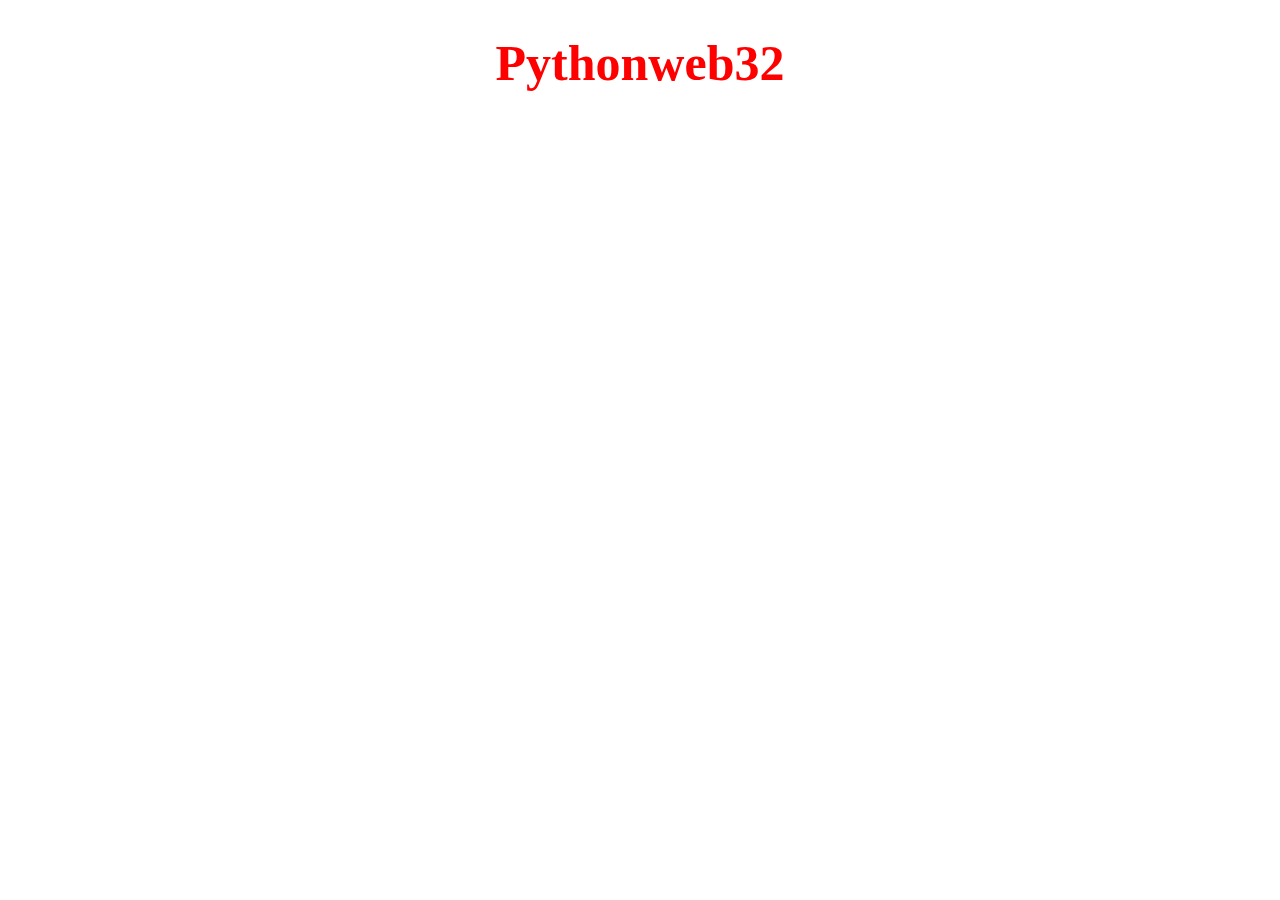
==== index.html @ 68432074 "Add files via upload" ====
<!DOCTYPE html>
<html>
<head>
    <meta charset="UTF-8">
    <title>web</title>
    <style>
        h1{
            font-size: 50px;
            text-align: center;
            color: red;
        }
    </style>
</head>
<body>
    <h1>
        Pythonweb32
    </h1>
</body>
</html>
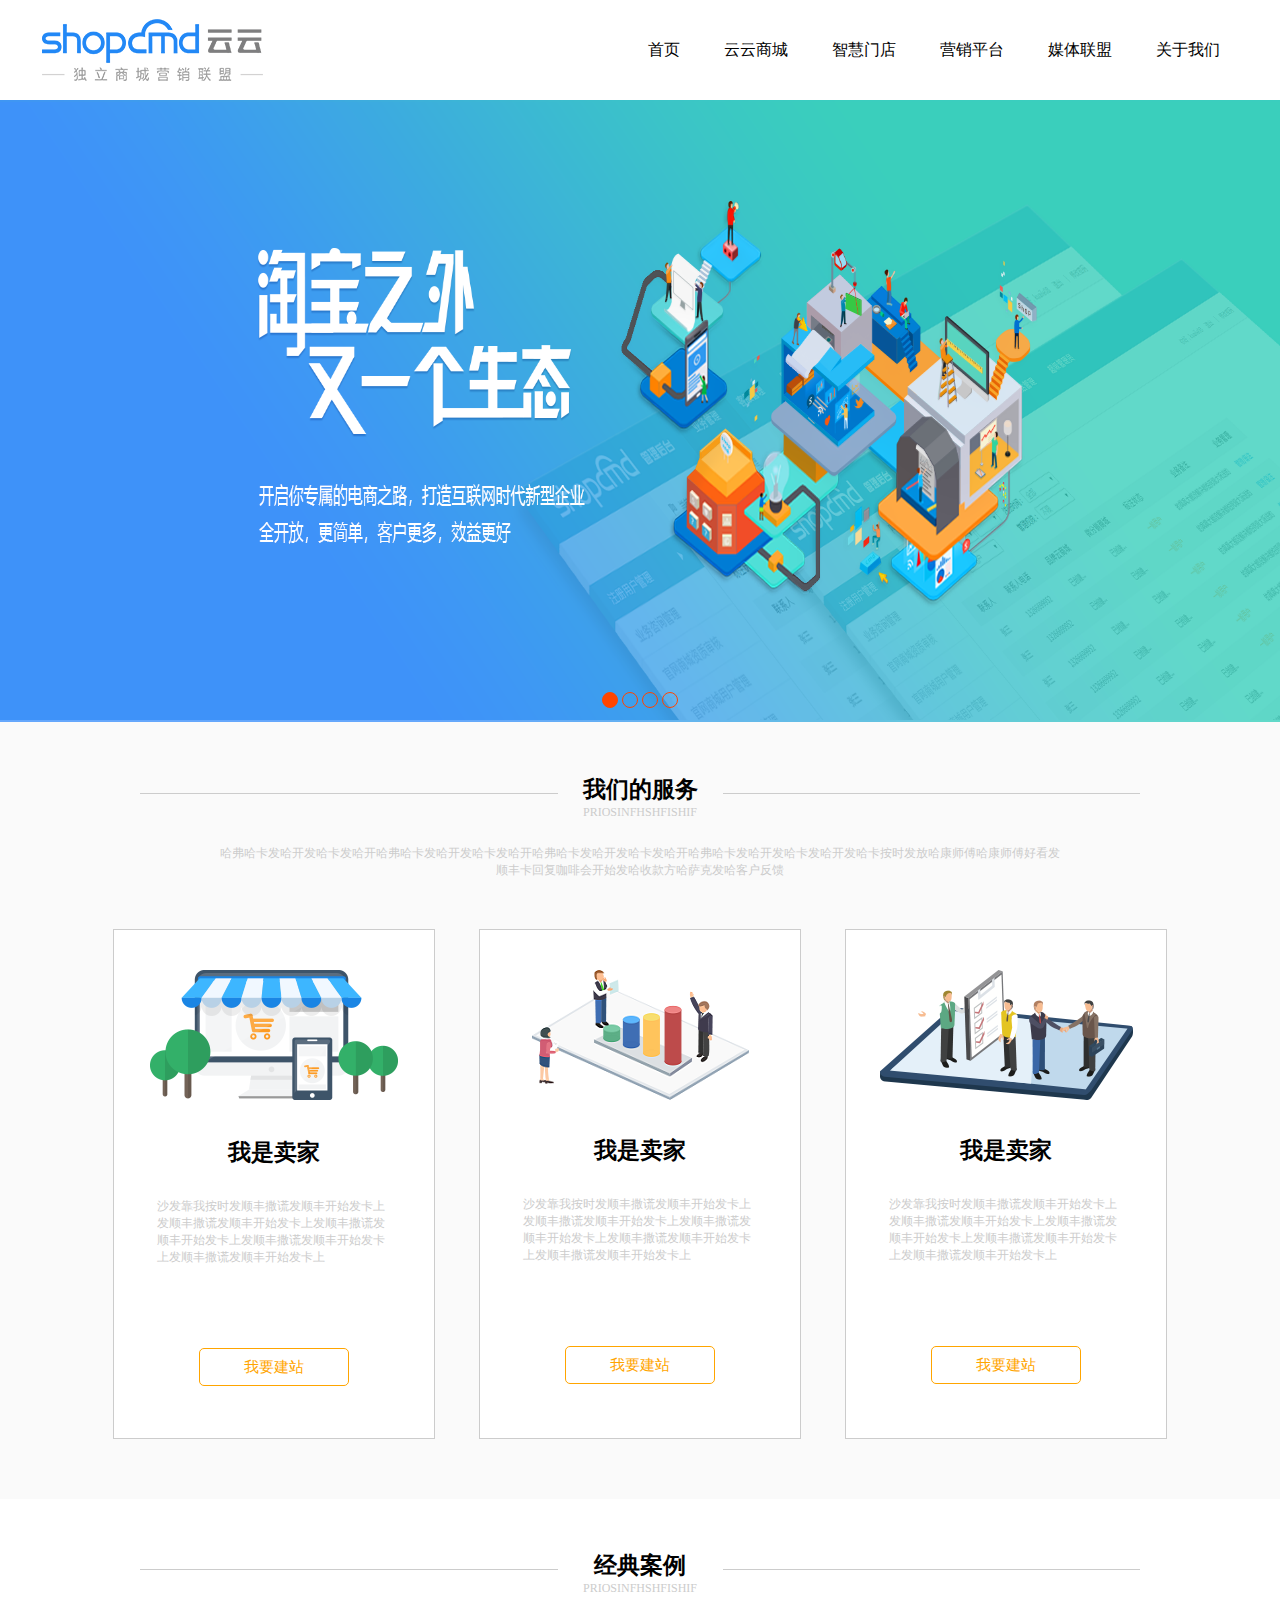
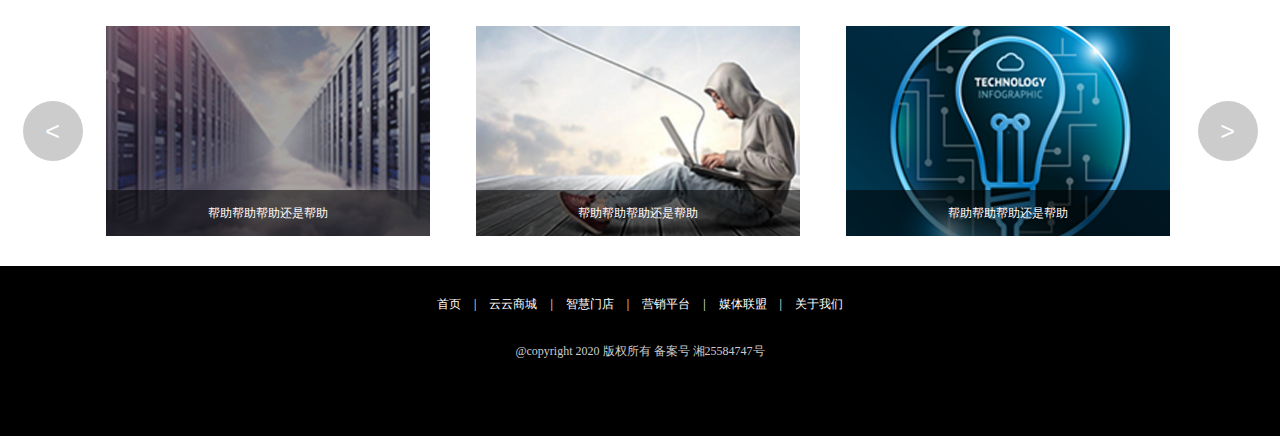
==== commit 19bdd36c: "提交新项目" ====
--- a/index.html
+++ b/index.html
@@ -1,19 +1,134 @@
 <!DOCTYPE html>
-<html>
+<html lang="en">
 <head>
     <meta charset="UTF-8">
-    <title>web</title>
-    <style>
-        h1{
-            font-size: 50px;
-            text-align: center;
-            color: red;
-        }
-    </style>
+    <title>Title</title>
+    <link rel="stylesheet" href="css/style.css">
 </head>
 <body>
-    <h1>
-        Pythonweb32
-    </h1>
+    <div class="wrap">
+        <div class="header">
+            <div class="nav">
+                <img src="images/logo.png" alt="">
+                <div class="nav_list">
+                    <a href="">首页</a>
+                    <a href="">云云商城</a>
+                    <a href="">智慧门店</a>
+                    <a href="">营销平台</a>
+                    <a href="">媒体联盟</a>
+                    <a href="">关于我们</a>
+                </div>
+            </div>
+            <div class="banner">
+                <img class="show" src="images/banner0.png" alt="">
+                <img src="images/banner1.png" alt="">
+                <img src="images/banner2.png" alt="">
+                <img src="images/banner3.png" alt="">
+                <div class="banner_btn">
+                    <span class="show"></span>
+                    <span></span>
+                    <span></span>
+                    <span></span>
+                </div>
+            </div>
+        </div>
+        <div class="content">
+            <div class="server">
+                <div class="title">
+                    <div class="title_text">
+                        <h3>我们的服务</h3>
+                        <p>PRIOSINFHSHFISHIF</p>
+                    </div>
+                    <p class="server_text">
+                        哈弗哈卡发哈开发哈卡发哈开哈弗哈卡发哈开发哈卡发哈开哈弗哈卡发哈开发哈卡发哈开哈弗哈卡发哈开发哈卡发哈开发哈卡按时发放哈康师傅哈康师傅好看发顺丰卡回复咖啡会开始发哈收款方哈萨克发哈客户反馈
+                    </p>
+                </div>
+                <div class="list">
+                    <div>
+                        <img src="images/icon1.png" alt="">
+                        <h4>我是卖家</h4>
+                        <p>沙发靠我按时发顺丰撒谎发顺丰开始发卡上发顺丰撒谎发顺丰开始发卡上发顺丰撒谎发顺丰开始发卡上发顺丰撒谎发顺丰开始发卡上发顺丰撒谎发顺丰开始发卡上</p>
+                        <button>我要建站</button>
+                    </div>
+                    <div class="center">
+                         <img src="images/icon2.png" alt="">
+                        <h4>我是卖家</h4>
+                        <p>沙发靠我按时发顺丰撒谎发顺丰开始发卡上发顺丰撒谎发顺丰开始发卡上发顺丰撒谎发顺丰开始发卡上发顺丰撒谎发顺丰开始发卡上发顺丰撒谎发顺丰开始发卡上</p>
+                        <button>我要建站</button>
+                    </div>
+                    <div>
+                         <img src="images/icon3.png" alt="">
+                        <h4>我是卖家</h4>
+                        <p>沙发靠我按时发顺丰撒谎发顺丰开始发卡上发顺丰撒谎发顺丰开始发卡上发顺丰撒谎发顺丰开始发卡上发顺丰撒谎发顺丰开始发卡上发顺丰撒谎发顺丰开始发卡上</p>
+                        <button>我要建站</button>
+                    </div>
+                </div>
+            </div>
+            <div class="case">
+                <div class="title">
+                    <div class="title_text case_text">
+                        <h3>经典案例</h3>
+                        <p>PRIOSINFHSHFISHIF</p>
+                    </div>
+                </div>
+                <div class="case_content">
+                    <button class="btn_left"> < </button>
+                    <div class="show_case_list">
+                        <ul class="case_list">
+                            <li><img src="images/pro1.png" alt="">
+                                <img class="img_fdj" src="images/fdj.png" alt="">
+                                <p>帮助帮助帮助还是帮助</p>
+                            </li>
+                             <li><img src="images/pro2.png" alt="">
+                                <img class="img_fdj" src="images/fdj.png" alt="">
+                                <p>帮助帮助帮助还是帮助</p>
+                            </li>
+                             <li><img src="images/pro3.png" alt="">
+                                <img class="img_fdj" src="images/fdj.png" alt="">
+                                <p>帮助帮助帮助还是帮助</p>
+                            </li>
+                             <li><img src="images/icon3.png" alt="">
+                                <img class="img_fdj" src="images/fdj.png" alt="">
+                                <p>帮助帮助帮助还是帮助</p>
+                            </li>
+                             <li><img src="images/icon2.png" alt="">
+                                <img class="img_fdj" src="images/fdj.png" alt="">
+                                <p>帮助帮助帮助还是帮助</p>
+                            </li>
+                             <li><img src="images/icon1.png" alt="">
+                                <img class="img_fdj" src="images/fdj.png" alt="">
+                                <p>帮助帮助帮助还是帮助</p>
+                            </li>
+                             <li><img src="images/pro1.png" alt="">
+                                <img class="img_fdj" src="images/fdj.png" alt="">
+                                <p>帮助帮助帮助还是帮助</p>
+                            </li>
+                             <li><img src="images/pro2.png" alt="">
+                                <img class="img_fdj" src="images/fdj.png" alt="">
+                                <p>帮助帮助帮助还是帮助</p>
+                            </li>
+                             <li><img src="images/pro3.png" alt="">
+                                <img class="img_fdj" src="images/fdj.png" alt="">
+                                <p>帮助帮助帮助还是帮助</p>
+                            </li>
+                        </ul>
+                    </div>
+                    <button class="btn_right"> > </button>
+                </div>
+            </div>
+        </div>
+        <div class="foot">
+            <p class="foot_nav">
+                 <a href="">首页 <span>|</span></a>
+                    <a href="">云云商城 <span>|</span></a>
+                    <a href="">智慧门店 <span>|</span></a>
+                    <a href="">营销平台 <span>|</span></a>
+                    <a href="">媒体联盟 <span>|</span></a>
+                    <a href="">关于我们</a>
+            </p>
+            <p class="copyright">@copyright 2020 版权所有 备案号 湘25584747号</p>
+        </div>
+    </div>
+    <script src='js/index.js'></script>
 </body>
 </html>--- a/css/style.css
+++ b/css/style.css
@@ -0,0 +1,295 @@
+
+p {
+    margin: 0;
+}
+
+a {
+    text-decoration: none;
+    color: black;
+}
+ul{
+    list-style: none;
+    margin: 0;
+    padding: 0;
+}
+body {
+    margin: 0;
+}
+
+.wrap > .header {
+    width: 100%;
+}
+
+.header > .nav {
+    width: 1200px;
+    margin: 0 auto;
+    height: 100px;
+}
+
+.nav > .nav_list {
+    float: right;
+    line-height: 100px;
+}
+
+.nav_list > a {
+    margin: 0 20px;
+}
+
+.nav_list > a:hover {
+    color: #277ff6;
+}
+
+.header > .banner {
+    position: relative;
+    width: 100%;
+    height: 622px;
+}
+
+.banner > img {
+    display: none;
+    width: 100%;
+    height: 100%;
+
+}
+
+.banner > .show {
+    display: block;
+}
+
+.banner > .banner_btn {
+    width: 100%;
+    position: absolute;
+    bottom: 10px;
+    text-align: center;
+}
+
+.banner_btn > span {
+    display: inline-block;
+    width: 14px;
+    height: 14px;
+    border-radius: 50%;
+    border: 1px solid orangered;
+}
+
+.banner_btn > span:hover {
+    background-color: white;
+}
+
+.wrap > .content {
+    width: 100%;
+}
+
+.content > .server {
+    width: 100%;
+    background-color: #fafafa;
+    padding-top: 1px;
+    padding-bottom: 60px;
+}
+
+.title {
+    width: 1000px;
+    margin: 0 auto;
+    border-top: 1px solid #ccc;
+    margin-top: 70px;
+    text-align: center;
+    font-size: 12px;
+    color: #ccc;
+}
+
+.title > .title_text {
+    width: 165px;
+    background-color: #fafafa;
+    margin: 0 auto;
+    margin-top: -20px;
+}
+
+.title_text > h3 {
+    font-size: 23px;
+    margin: 0;
+    color: black;
+}
+
+.title_text > p {
+}
+
+.title > .server_text {
+    width: 843px;
+    margin: 25px auto;
+}
+
+.server > .list {
+    width: 1054px;
+    margin: 0 auto;
+    margin-top: 50px;
+    overflow: hidden;
+}
+
+.list > div {
+    width: 320px;
+    height: 508px;
+    background-color: white;
+    border: 1px solid #ccc;
+    float: left;
+    text-align: center;
+}
+
+.list > .center {
+    margin: 0 44px;
+}
+
+.list > div > img {
+    margin-top: 40px;
+}
+
+.list > div > h4 {
+    font-size: 23px;
+}
+
+.list > div > p {
+    width: 234px;
+    margin: 0 auto;
+    font-size: 12px;
+    color: #ccc;
+    height: 150px;
+    text-align: left;
+}
+
+.list > div > button {
+    display: inline-block;
+    width: 150px;
+    height: 38px;
+    border: 1px solid orange;
+    background-color: transparent;
+    border-radius: 5px;
+    font-size: 15px;
+    color: orange;
+}
+
+.list > div > button:hover {
+    background-color: orange;
+    color: white;
+}
+
+.case > .title > .case_text {
+    background-color: white;
+}
+
+.content > .case {
+    width: 100%;
+}
+
+.case > .case_content {
+    position: relative;
+    width: 1235px;
+    height: 210px;
+    margin: 30px auto;
+}
+
+.case_content > button {
+    position: absolute;
+    display: block;
+    width: 60px;
+    height: 60px;
+    border-radius: 50%;
+    color: white;
+    background-color: #ccc;
+    font-size: 25px;
+    border: none;
+    top: 0;
+    bottom: 0;
+    margin: auto;
+
+}
+
+.case_content > button:hover {
+    background-color: #277ff6;
+}
+
+.case_content > .btn_left {
+    left: 0;
+}
+
+.case_content > .btn_right {
+    right: 0;
+}
+
+.case_content>.show_case_list{
+    width: 1115px;
+    margin: 0 auto;
+    overflow: hidden;
+}
+.case_content >.show_case_list> .case_list {
+    width: 8000px;
+    /*margin: 0 auto;*/
+    /*overflow: hidden;*/
+    /*margin-left: -1106px;*/
+}
+
+.case_list > li{
+    position: relative;
+    width: 324px;
+    height: 210px;
+    float: left;
+    margin: 0 23px;
+}
+
+.case_list > li > img {
+    width: 100%;
+}
+
+.case_list > li:hover > .img_fdj {
+    display: block;
+}
+
+.case_list > li > .img_fdj {
+    position: absolute;
+    top: 0;
+    bottom: 0;
+    left: 0;
+    right: 0;
+    margin: auto;
+    width: 70px;
+    display: none;
+}
+
+.case_list > li > p {
+    width: 100%;
+    height: 46px;
+    background-color: rgba(0, 0, 0, 0.53);
+    color: white;
+    font-size: 12px;
+    line-height: 46px;
+    position: absolute;
+    bottom: 0;
+    text-align: center;
+}
+
+.wrap > .foot {
+    width: 100%;
+    height: 170px;
+    background-color: black;
+    color: #ccc;
+    text-align: center;
+    font-size: 12px;
+    /*padding-top: 20px;*/
+
+}
+
+.foot > .foot_nav {
+    padding-top: 30px;
+    margin-bottom: 30px;
+}
+
+.foot > .foot_nav > a {
+    color: white;
+    font-size: 12px;
+}
+
+.foot_nav > a > span {
+    padding: 0 10px;
+}
+
+.banner_btn > .show {
+    background-color: orangered;
+}
+
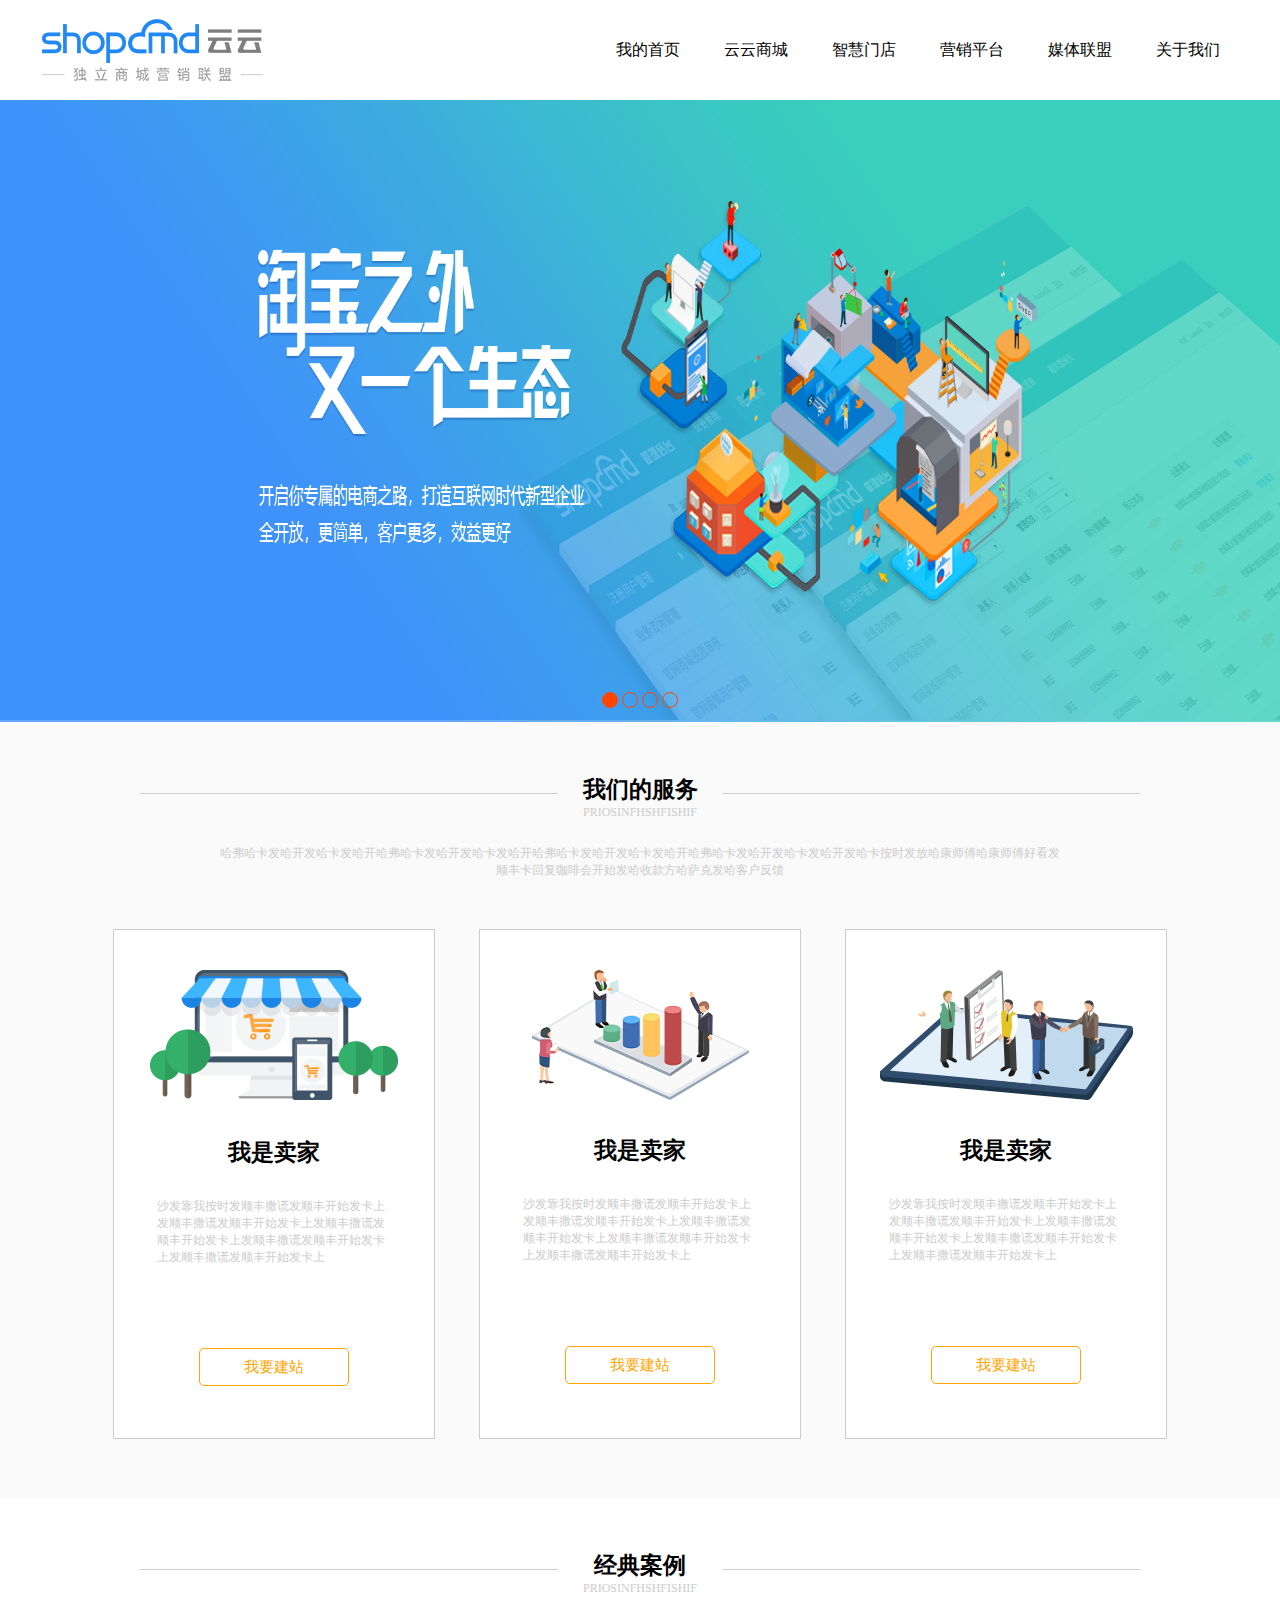
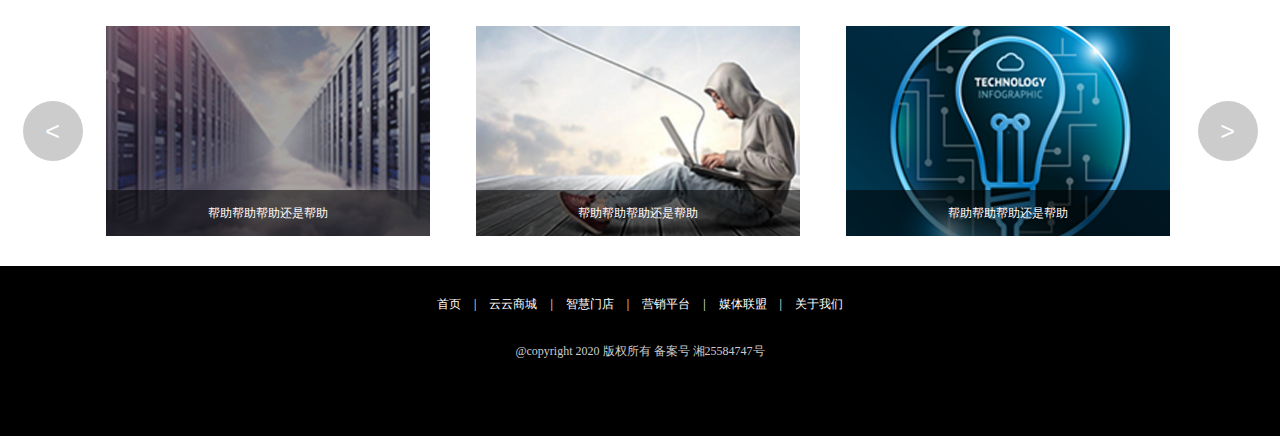
==== commit 91704583: "修改上传" ====
--- a/index.html
+++ b/index.html
@@ -11,7 +11,7 @@
             <div class="nav">
                 <img src="images/logo.png" alt="">
                 <div class="nav_list">
-                    <a href="">首页</a>
+                    <a href="">我的首页</a>
                     <a href="">云云商城</a>
                     <a href="">智慧门店</a>
                     <a href="">营销平台</a>
